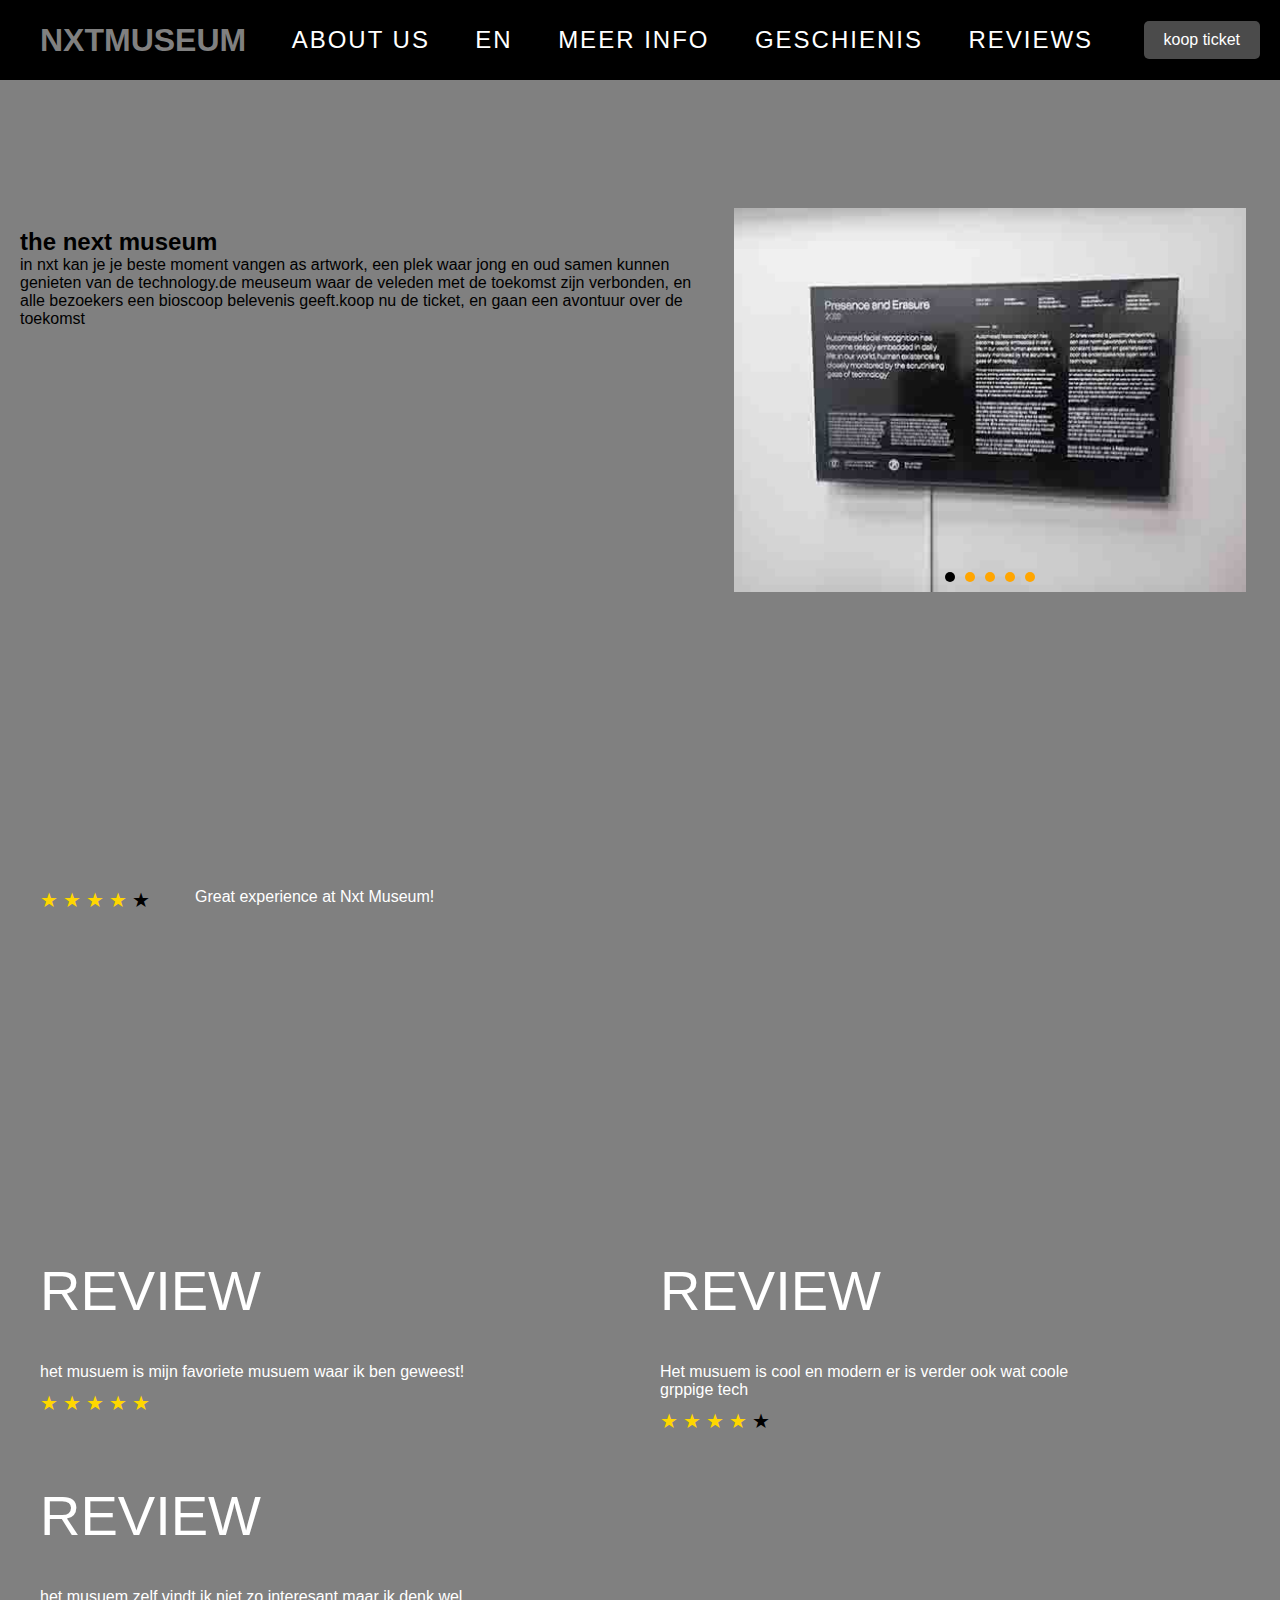
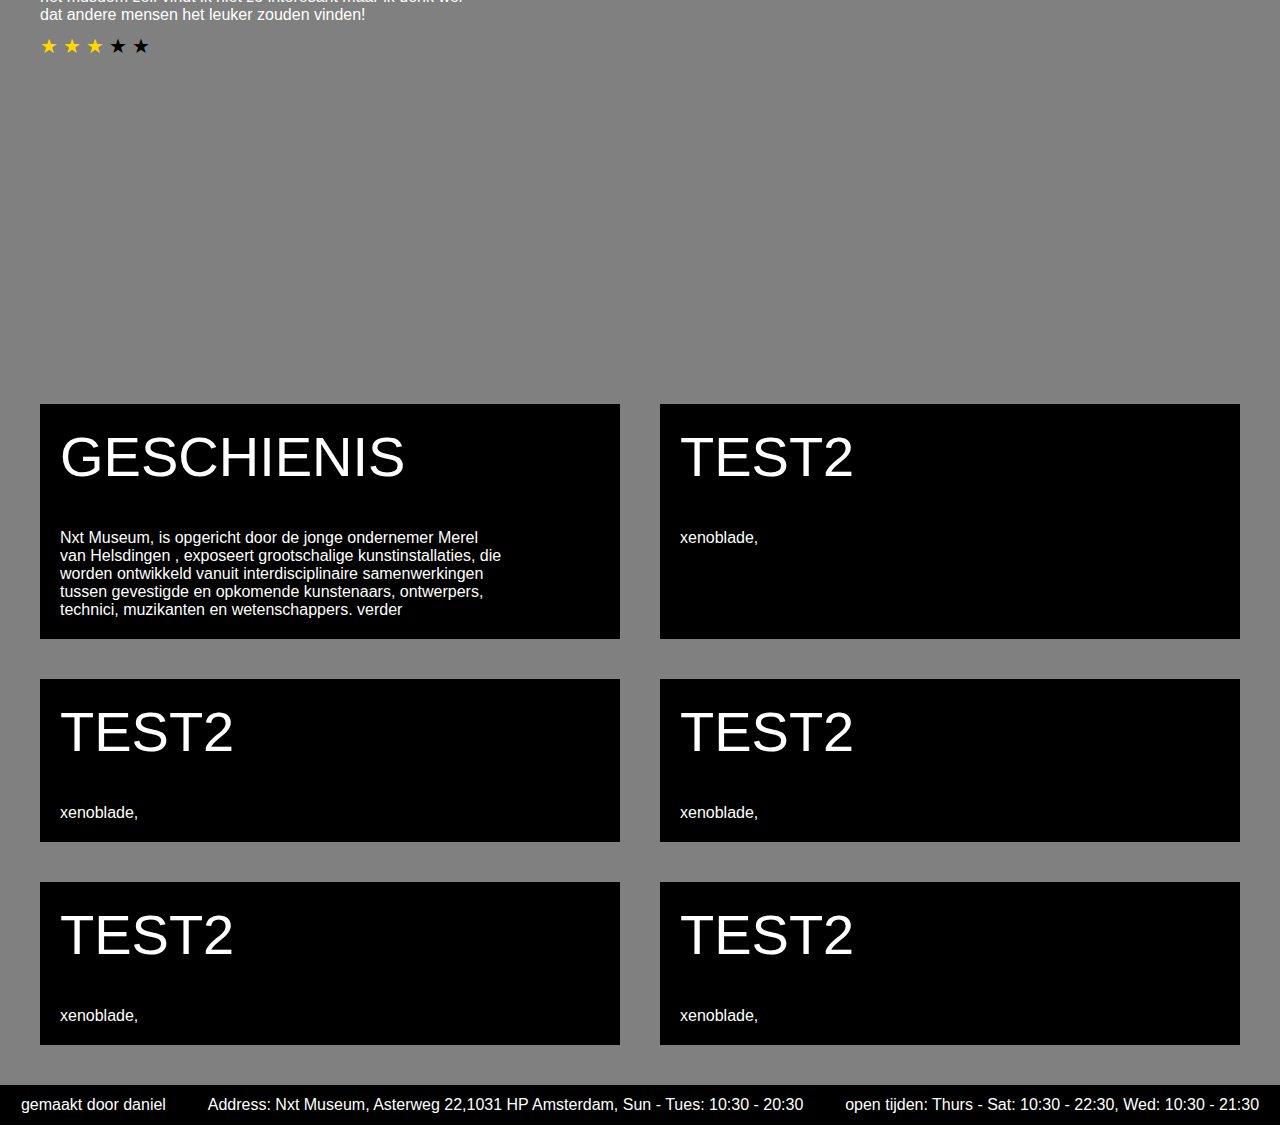
==== index.html @ c39dd7a9 "1" ====
<!DOCTYPE html>
<html lang="en">
<head>
    <meta charset="UTF-8">
    <meta http-equiv="X-UA-Compatible" content="IE=edge">
    <meta name="viewport" content="width=device-width, initial-scale=1.0">
    <title>anime webpage</title>
    <link rel="stylesheet" href="css/style.css">
    <script src="js/main.js" defer></script>
</head>
<body id="js--body">
        <header class="header">
            <h1 class="headerTitle">nxtmuseum</h1>
            <button id="js--menu" class="headerButton">about us</button>
            <a class="button" href="english ver.html">en</a>
            <a class="button" href="#block">meer info</a>
            <a class="button" href="#block">geschienis</a>
            <a class="button" href="#bottom">reviews</a>
            <a id="js--menu" class="special-button" href="https://tickets.nxtmuseum.com/nl/tickets" target="_blank">koop ticket</a>
        </header>
        <div class="content-container">
            <div class="text-container">
                <h2>the next museum</h2>
                <p>in nxt kan je je beste moment vangen as artwork, een plek waar jong en oud samen kunnen genieten van de technology.de meuseum waar de veleden met de toekomst zijn verbonden, en alle bezoekers een bioscoop belevenis geeft.koop nu de ticket, en gaan een avontuur over de toekomst</p>
            </div>
        <div class="slideshow-container">
                <div class="mySlides" >
              <img src="img/2 - Copy-Recovered.jpg" alt="Image 1">
            </div>
            <div class="mySlides">
              <img src="img/4 - Copy-Recovered.jpg" alt="Image 2">
            </div>
            <div class="mySlides">
                <img src="img/copy.jpg" alt="Image 3">
              </div>
              <div class="mySlides">
                <img src="img/nxt-museumAI - Copy-Recovered.jpg" alt="Image 4">
              </div>
              <div class="mySlides">
                <img src="img/1240.jpg" alt="Image 5">
              </div>
            <div class="page-indicators">
                <div class="page-indicator" onclick="currentSlide(1)"></div>
                <div class="page-indicator" onclick="currentSlide(2)"></div>
                <div class="page-indicator" onclick="currentSlide(3)"></div>
                <div class="page-indicator" onclick="currentSlide(4)"></div>
                <div class="page-indicator" onclick="currentSlide(5)"></div>
            </div>
          </div>
      </div>
<nav id="js--nav" class="mainNavigation">
        <ul class="mainNavigationList">
            <li class="mainNavigationListItem">
                <a href="">Home</a>
            </li>
            <li class="mainNavigationListItem">
                <a href="">Collection #1</a>
            </li>
            <li class="mainNavigationListItem">
                <a href="">Collection #2</a>
            </li>
            <li class="mainNavigationListItem">
                <a href="">Collection #3</a>
            </li>
        </ul>
    </nav>
    <main>
        <section class="reviews">
            <div class="block">
                <h2 class="infoTitle">User Reviews</h2>
                <div class="star-rating" data-rating="4"></div>
                <p>Great experience at Nxt Museum!</p>
            </div>
        </section>
        <section class="info" id="js--reviews-container">
            <div class="block1">
                <h2 class="infoTitle">review</h2>
                <p>het musuem is mijn favoriete musuem waar ik ben geweest!</p>
                <div class="star-rating" data-rating="5"></div>
            </div>
            <div class="block1">
                <h2 class="infoTitle">review</h2>
                <p>Het musuem is cool en modern er is verder ook wat coole grppige tech </p>
                <div class="star-rating" data-rating="4"></div>
            </div>
            <div class="block1">
                <h2 class="infoTitle">review</h2>
                <p>het musuem zelf vindt ik niet zo interesant maar ik denk wel dat andere mensen het leuker zouden vinden! </p>
                <div class="star-rating" data-rating="3"></div>
            </div>
        </section>


    <section class="info">
        <div class="block">
            <h2 class="infoTitle">geschienis</h2>
            <p>Nxt Museum,
                is opgericht door de jonge ondernemer Merel van Helsdingen
               , exposeert grootschalige kunstinstallaties,
                die worden ontwikkeld vanuit interdisciplinaire
                samenwerkingen tussen gevestigde 
               en opkomende kunstenaars, ontwerpers,
                technici, muzikanten en wetenschappers.
               verder</p>
        </div>
        <div class="block">
            <h2 class="infoTitle">test2</h2>
            <p>xenoblade,</p>
        </div>
        <div class="block">
            <h2 class="infoTitle">test2</h2>
            <p>xenoblade,</p>
        </div>
        <div class="block">
            <h2 class="infoTitle">test2</h2>
            <p>xenoblade,</p>
        </div>
        <div class="block">
            <h2 class="infoTitle">test2</h2>
            <p>xenoblade,</p>
        </div>
        <div class="block">
            <h2 class="infoTitle" >test2</h2>
            <p>xenoblade,</p>
        </div>
    </section>

    <footer class="footerindex2">
        <p> gemaakt door daniel</p>
        <p>Address: Nxt Museum, Asterweg 22,1031 HP Amsterdam, Sun - Tues: 10:30 - 20:30</p>
        <p>open tijden: Thurs - Sat: 10:30 - 22:30, Wed: 10:30 - 21:30</p>
    </footer>
    </main>
</body>
</html>
---- css/style.css ----
*{
    padding:0;
    margin:0;
    box-sizing: border-box;
}

.button {
    color: #FFFFFF;
    text-decoration: none;
}

html{
    scroll-behavior: smooth;
}

.star-rating {
    display: flex;
}

.star-rating span {
    font-size: 20px; 
    margin-right: 5px;
}

.star-rating {
    display: flex;
    align-items: center;
    font-size: 24px;
    margin-bottom: 10px;
}

.star-rating .star {
    color: black; 
    margin-right: 5px; 
}

.star-rating .star.gold {
    color: gold; 
}



.page-indicators {
    display: flex;
    justify-content: center;
    margin-top: -20px;
}

.page-indicator {
    width: 10px;
    height: 10px;
    border-radius: 50%;
    margin: 0 5px;
    background-color: orange; 
    cursor: pointer;
}

.page-indicator.active {
    background-color: black; 
}

.headerButtons {
    display: flex;
    gap: 10px; 
}


.content-container {
    display: flex;
    margin-top: 10%;
}

.text-container {
    flex: 1;
    padding: 20px;
    margin: 0;
}

.button{
    text-transform: uppercase;
    background: transparent;
    text-decoration: none;
    display: flex;
    color:white;
    border:none;
    font-size: 150%;
    letter-spacing: 2px;
    display: inline-block;
    margin: 0; 
    padding: 0;
}

section{
    margin-top: 20%;
}

.special-button{
    display: inline-block;
    padding: 10px 20px;
    text-decoration: none;
    color: white;
    background: #4B4B4B ;
    border-radius: 5px;
    display: flex;
    justify-content: flex-end;
    align-items: flex-end;
    transition: 0.3s ease;
    margin-left: 5px;
    white-space: nowrap; 
}


.slideshow-container {
    max-width: 45%;
    height: 30vw;
    position: relative;
    overflow: hidden;
    margin: 0;
    margin-left: auto; 
    margin-right: 2.66%;
  }
  
  .mySlides {
    display: none;
    height:100%;
  }

  .mySlides img {
    width: 100%;
    height: 100%; 
    object-fit: cover;
}
  
body{
    font-family: sans-serif;
    font-size: 16px;
    background: gray;
}

.header{
    background:black;
    display: flex;
    height:80px;
    justify-content: space-between;
    align-items: center;
    padding: 20px;
    padding-left: 40px;
    max-width: 100%;
    box-sizing: border-box;
}

.headerTitle{
    color: grey;
    text-transform: uppercase;
    font-size: 200%;
}

.headerButton{
    text-transform: uppercase;
    background: transparent;
    color:white;
    border:none;
    font-size: 150%;
    letter-spacing: 2px;
}

.headerButton:hover{
    cursor:pointer;
}

.mainNavigation{
    position: absolute;
    top:0;
    left:0;
    bottom:0;
    right:0;
    background: black;
    display: flex;
    justify-content: center;
    align-items: center;
    visibility: hidden;
    opacity: 0;
    transition: 0.8s all;
}

.mainNavigationList{
    list-style: none;
}

.mainNavigationListItem{
    color:white;
    font-size: 350%;
    text-transform: uppercase;
    text-align: center;
    margin-bottom: 20px;
}

.mainNavigationListItem > a{
    text-decoration: none;
    color:white;
}

.bigFigure{
    width:100%;
    height:120vh;
}

.bigFigure > img{
    width:100%;
    height:100%;
    object-fit: cover;
    background-position: left;
}

.collections{
    width:100%;
    padding: 40px;
}

.collectionsTitle{
    font-size: 350%;
    color: black;
    text-transform: uppercase;
    font-weight: 400;
    margin-bottom: 40px;
}

.infoTitle{ 
    font-size: 350%;
    color: white;
    text-transform: uppercase;
    font-weight: 400;
    margin-bottom: 40px;
}

.collectionsList{
    list-style: none;
    display: flex;
    gap:40px;
    flex-wrap: wrap;
}

.collectionsListItem{
    width:500px;
    height: 700px;
    flex-shrink: 1;
    flex-grow: 1;
}

.collectionsListItem > img{
    width: 100%;
    height: 100%;
    object-fit: cover;
}

.info, .reviews{
    padding: 40px;
    display: flex;
    gap:40px;
    flex-wrap: wrap;
    color: white;
}

.block{
    width:400px;
    flex-shrink: 1;
    flex-grow: 1;
    background: black;
    color: white;
    padding: 20px;
}

.block1{
    width:400px;
    flex-shrink: 1;
    flex-grow: 1;
    background: gray;
    color: white;
}


.info p{
    max-width: 50ch;
}

footer{
    height:40px;
    margin-top: 100%;
    display:flex;
    align-items: center;
    justify-content: center;
    width:100%;
    background: black;
    margin-top: auto;
 }
 footer > p{
    margin-top: 100px;
    margin: 0 auto;
    background: black;
    color: white;
    z-index: 2;
 }

@media screen and (max-width:700px){
    body{
        font-size: 14px;
    }
    .headerTitle{
        font-size: 150%;
    }
}

@media screen and (max-width: 600px) {
    .header {
        padding: 15px; /* Adjust padding for smaller screens */
    }

    .headerTitle {
        font-size: 40%; /* Adjust font size for smaller screens */
        gap:10%;
    }

    .button, .special-button, .headerButton {
        font-size: 55%; /* Adjust font size for smaller screens */
    }
}
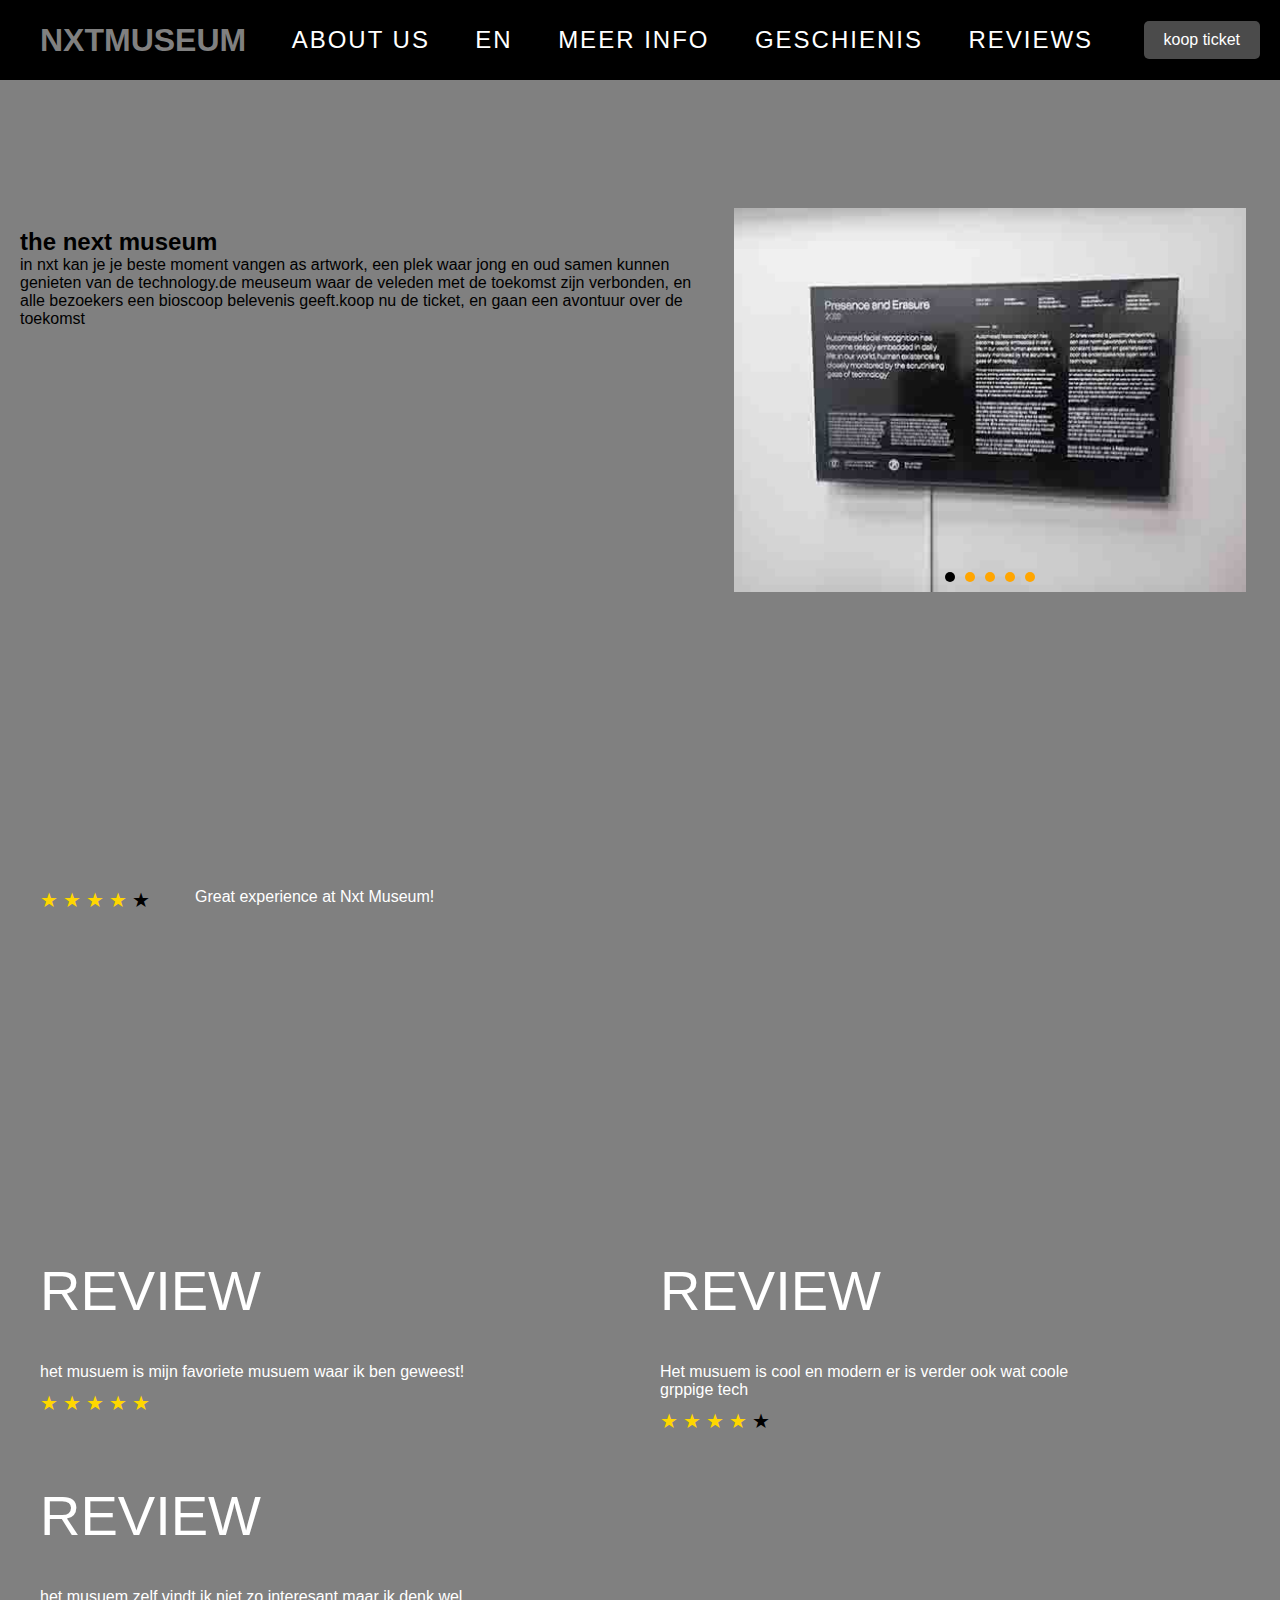
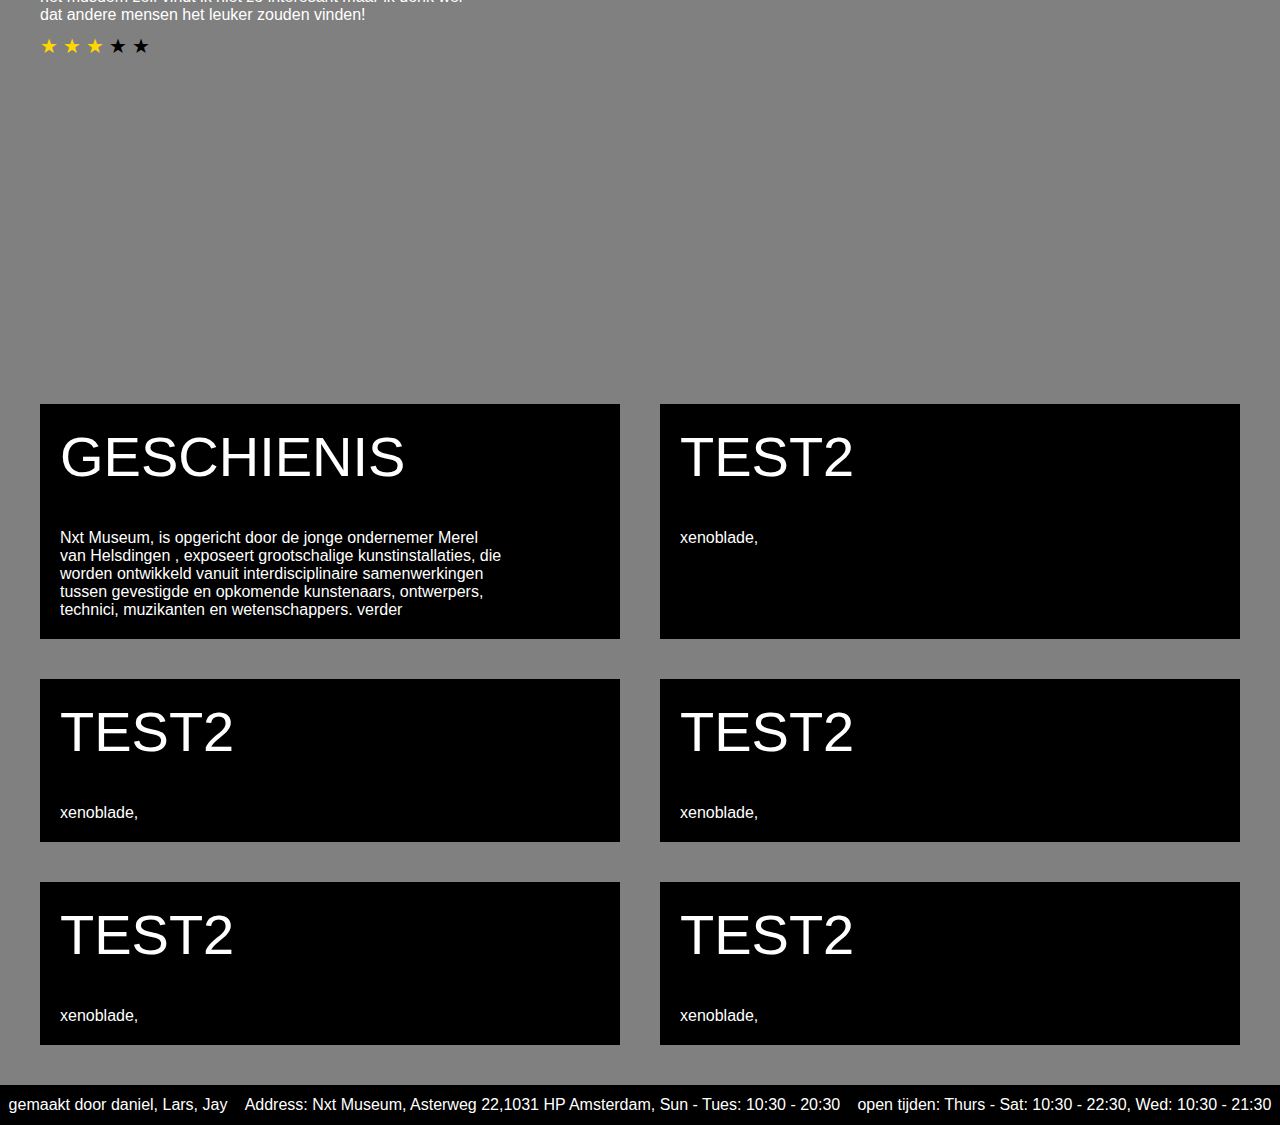
==== commit 90f780f4: "1" ====
--- a/index.html
+++ b/index.html
@@ -126,7 +126,7 @@
     </section>
 
     <footer class="footerindex2">
-        <p> gemaakt door daniel</p>
+        <p> gemaakt door daniel, Lars, Jay</p>
         <p>Address: Nxt Museum, Asterweg 22,1031 HP Amsterdam, Sun - Tues: 10:30 - 20:30</p>
         <p>open tijden: Thurs - Sat: 10:30 - 22:30, Wed: 10:30 - 21:30</p>
     </footer>
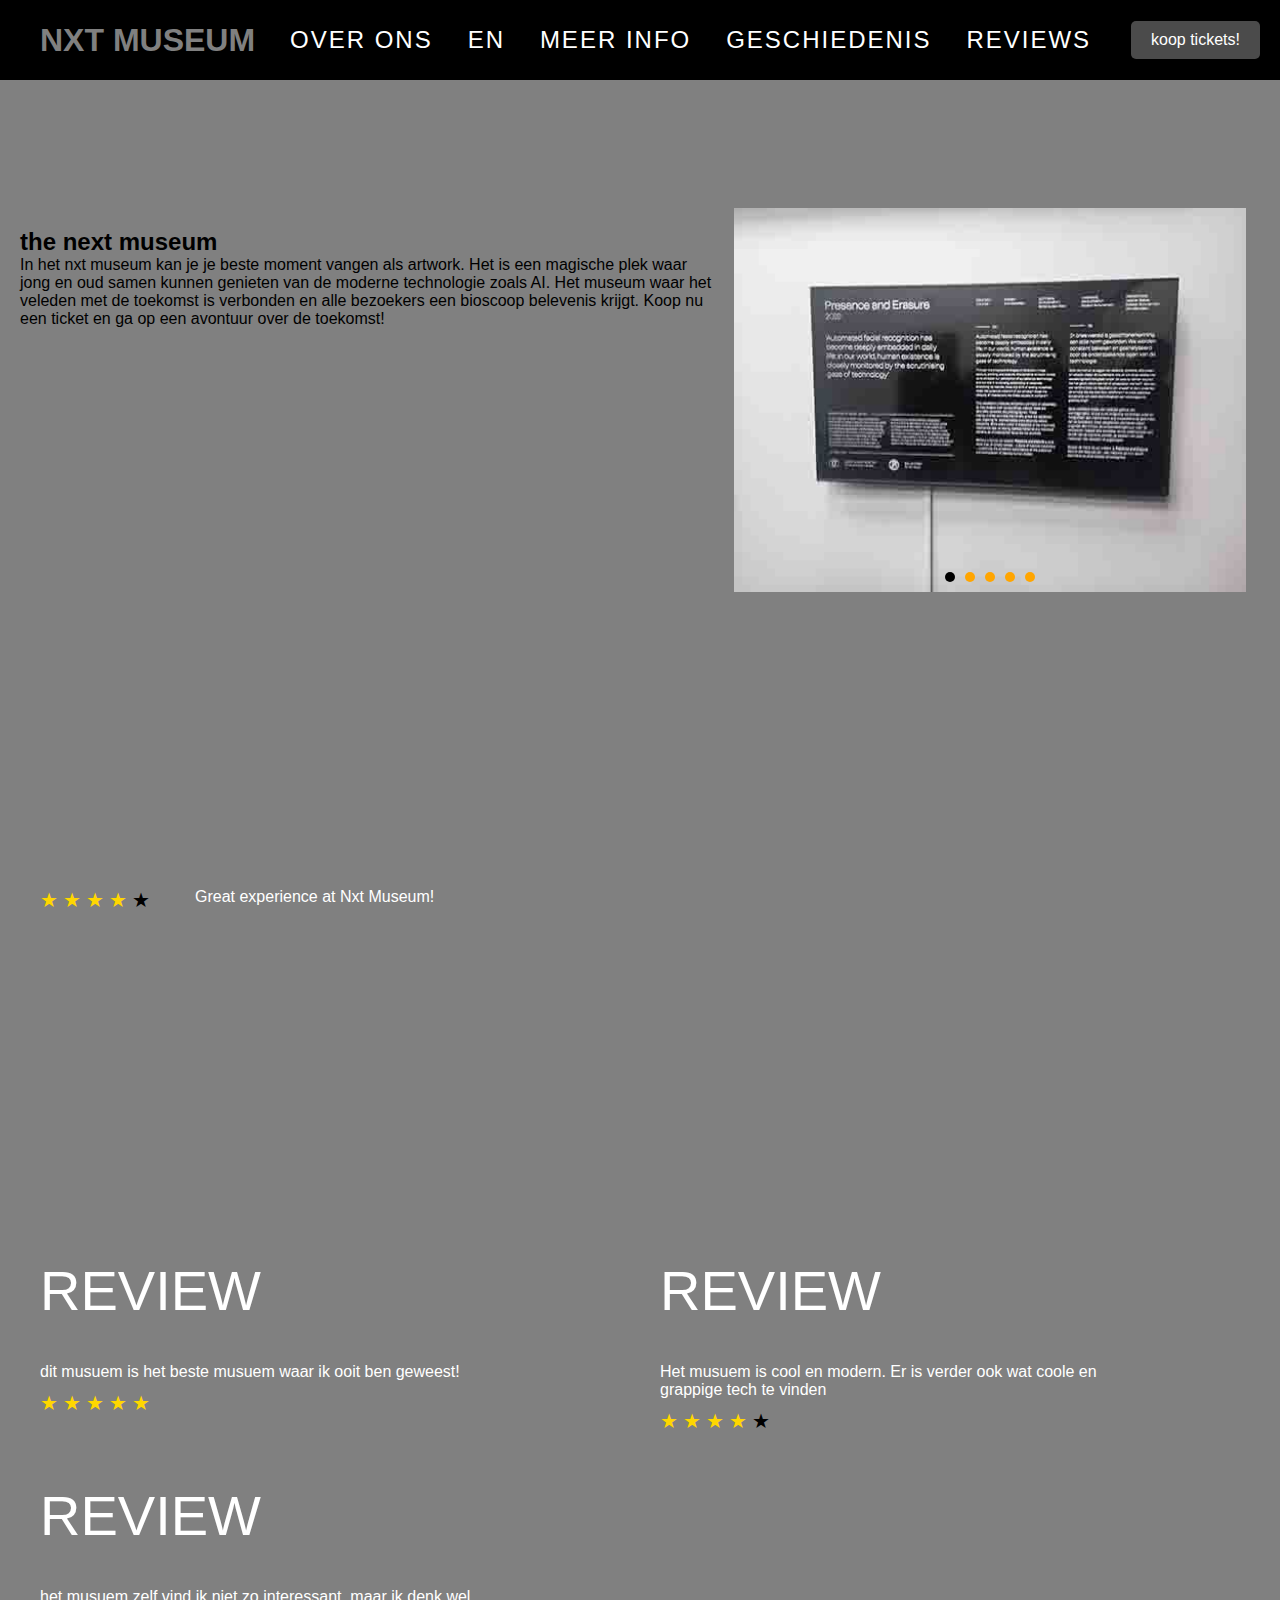
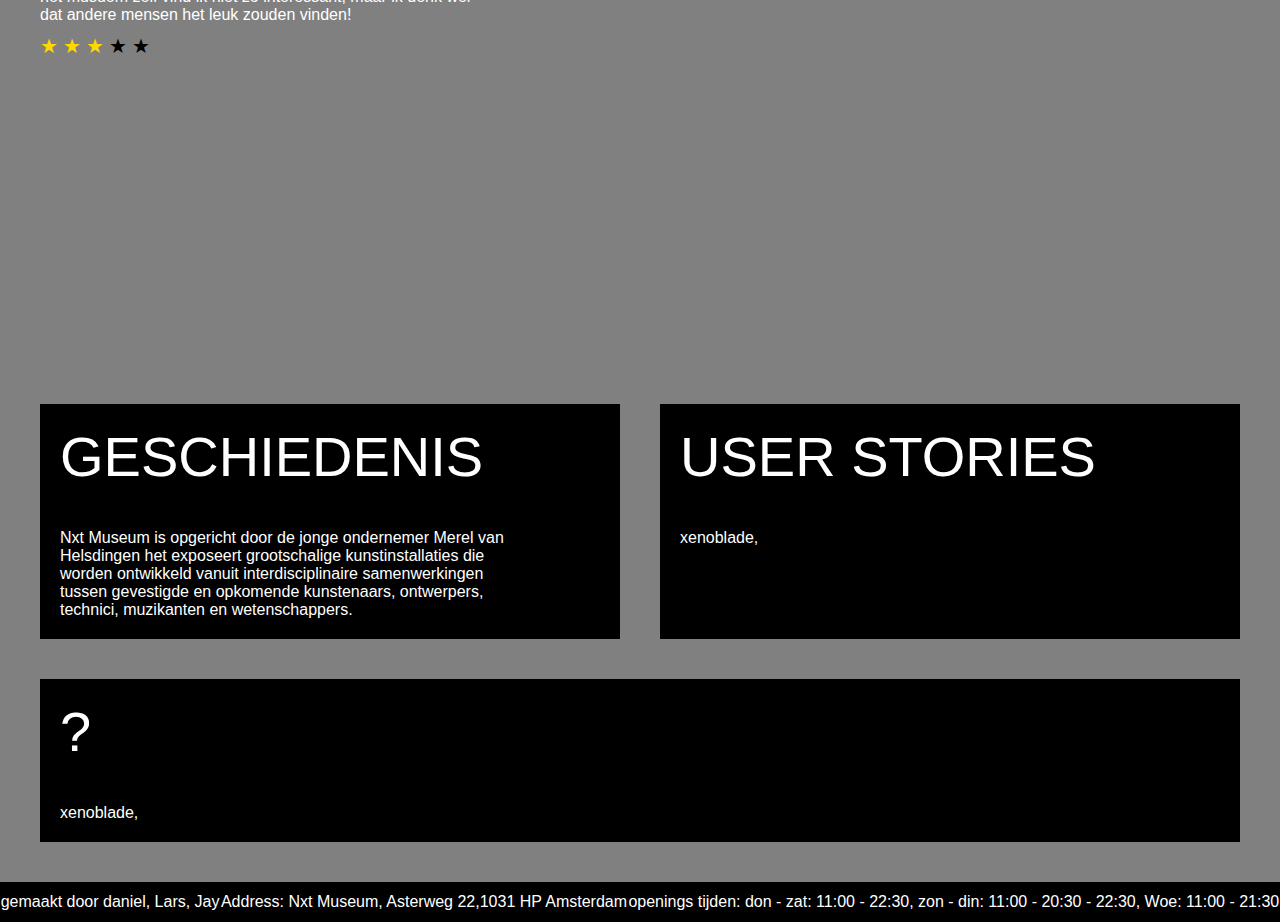
==== commit 2e1385d6: "commit j?" ====
--- a/index.html
+++ b/index.html
@@ -1,44 +1,50 @@
 <!DOCTYPE html>
 <html lang="en">
+
 <head>
     <meta charset="UTF-8">
     <meta http-equiv="X-UA-Compatible" content="IE=edge">
     <meta name="viewport" content="width=device-width, initial-scale=1.0">
-    <title>anime webpage</title>
+    <title>NXT</title>
     <link rel="stylesheet" href="css/style.css">
     <script src="js/main.js" defer></script>
 </head>
+
 <body id="js--body">
-        <header class="header">
-            <h1 class="headerTitle">nxtmuseum</h1>
-            <button id="js--menu" class="headerButton">about us</button>
-            <a class="button" href="english ver.html">en</a>
-            <a class="button" href="#block">meer info</a>
-            <a class="button" href="#block">geschienis</a>
-            <a class="button" href="#bottom">reviews</a>
-            <a id="js--menu" class="special-button" href="https://tickets.nxtmuseum.com/nl/tickets" target="_blank">koop ticket</a>
-        </header>
-        <div class="content-container">
-            <div class="text-container">
-                <h2>the next museum</h2>
-                <p>in nxt kan je je beste moment vangen as artwork, een plek waar jong en oud samen kunnen genieten van de technology.de meuseum waar de veleden met de toekomst zijn verbonden, en alle bezoekers een bioscoop belevenis geeft.koop nu de ticket, en gaan een avontuur over de toekomst</p>
-            </div>
+    <header class="header">
+        <h1 class="headerTitle">nxt museum</h1>
+        <button id="js--menu" class="headerButton">over ons</button>
+        <a class="button" href="english ver.html">EN</a>
+        <a class="button" href="#block">meer info</a>
+        <a class="button" href="#block">geschiedenis</a>
+        <a class="button" href="#bottom">reviews</a>
+        <a id="js--menu" class="special-button" href="https://tickets.nxtmuseum.com/nl/tickets" target="_blank">koop
+            tickets!</a>
+    </header>
+    <div class="content-container">
+        <div class="text-container">
+            <h2>the next museum</h2>
+            <p>In het nxt museum kan je je beste moment vangen als artwork. Het is een magische plek waar jong en oud
+                samen kunnen genieten van de moderne technologie zoals AI. Het museum waar het veleden met de toekomst
+                is verbonden en alle bezoekers een bioscoop belevenis krijgt. Koop nu een ticket en ga op een avontuur
+                over de toekomst!</p>
+        </div>
         <div class="slideshow-container">
-                <div class="mySlides" >
-              <img src="img/2 - Copy-Recovered.jpg" alt="Image 1">
+            <div class="mySlides">
+                <img src="img/2 - Copy-Recovered.jpg" alt="Image 1">
             </div>
             <div class="mySlides">
-              <img src="img/4 - Copy-Recovered.jpg" alt="Image 2">
+                <img src="img/4 - Copy-Recovered.jpg" alt="Image 2">
             </div>
             <div class="mySlides">
                 <img src="img/copy.jpg" alt="Image 3">
-              </div>
-              <div class="mySlides">
+            </div>
+            <div class="mySlides">
                 <img src="img/nxt-museumAI - Copy-Recovered.jpg" alt="Image 4">
-              </div>
-              <div class="mySlides">
+            </div>
+            <div class="mySlides">
                 <img src="img/1240.jpg" alt="Image 5">
-              </div>
+            </div>
             <div class="page-indicators">
                 <div class="page-indicator" onclick="currentSlide(1)"></div>
                 <div class="page-indicator" onclick="currentSlide(2)"></div>
@@ -46,24 +52,8 @@
                 <div class="page-indicator" onclick="currentSlide(4)"></div>
                 <div class="page-indicator" onclick="currentSlide(5)"></div>
             </div>
-          </div>
-      </div>
-<nav id="js--nav" class="mainNavigation">
-        <ul class="mainNavigationList">
-            <li class="mainNavigationListItem">
-                <a href="">Home</a>
-            </li>
-            <li class="mainNavigationListItem">
-                <a href="">Collection #1</a>
-            </li>
-            <li class="mainNavigationListItem">
-                <a href="">Collection #2</a>
-            </li>
-            <li class="mainNavigationListItem">
-                <a href="">Collection #3</a>
-            </li>
-        </ul>
-    </nav>
+        </div>
+    </div>
     <main>
         <section class="reviews">
             <div class="block">
@@ -75,61 +65,51 @@
         <section class="info" id="js--reviews-container">
             <div class="block1">
                 <h2 class="infoTitle">review</h2>
-                <p>het musuem is mijn favoriete musuem waar ik ben geweest!</p>
+                <p>dit musuem is het beste musuem waar ik ooit ben geweest!</p>
                 <div class="star-rating" data-rating="5"></div>
             </div>
             <div class="block1">
                 <h2 class="infoTitle">review</h2>
-                <p>Het musuem is cool en modern er is verder ook wat coole grppige tech </p>
+                <p>Het musuem is cool en modern. Er is verder ook wat coole en grappige tech te vinden</p>
                 <div class="star-rating" data-rating="4"></div>
             </div>
             <div class="block1">
                 <h2 class="infoTitle">review</h2>
-                <p>het musuem zelf vindt ik niet zo interesant maar ik denk wel dat andere mensen het leuker zouden vinden! </p>
+                <p>het musuem zelf vind ik niet zo interessant, maar ik denk wel dat andere mensen het leuk zouden
+                    vinden! </p>
                 <div class="star-rating" data-rating="3"></div>
             </div>
         </section>
 
 
-    <section class="info">
-        <div class="block">
-            <h2 class="infoTitle">geschienis</h2>
-            <p>Nxt Museum,
-                is opgericht door de jonge ondernemer Merel van Helsdingen
-               , exposeert grootschalige kunstinstallaties,
-                die worden ontwikkeld vanuit interdisciplinaire
-                samenwerkingen tussen gevestigde 
-               en opkomende kunstenaars, ontwerpers,
-                technici, muzikanten en wetenschappers.
-               verder</p>
-        </div>
-        <div class="block">
-            <h2 class="infoTitle">test2</h2>
-            <p>xenoblade,</p>
-        </div>
-        <div class="block">
-            <h2 class="infoTitle">test2</h2>
-            <p>xenoblade,</p>
-        </div>
-        <div class="block">
-            <h2 class="infoTitle">test2</h2>
-            <p>xenoblade,</p>
-        </div>
-        <div class="block">
-            <h2 class="infoTitle">test2</h2>
-            <p>xenoblade,</p>
-        </div>
-        <div class="block">
-            <h2 class="infoTitle" >test2</h2>
-            <p>xenoblade,</p>
-        </div>
-    </section>
+        <section class="info">
+            <div class="block">
+                <h2 class="infoTitle">geschiedenis</h2>
+                <p>Nxt Museum
+                    is opgericht door de jonge ondernemer Merel van Helsdingen
+                    het exposeert grootschalige kunstinstallaties
+                    die worden ontwikkeld vanuit interdisciplinaire
+                    samenwerkingen tussen gevestigde
+                    en opkomende kunstenaars, ontwerpers,
+                    technici, muzikanten en wetenschappers.
+                </p>
+            </div>
+            <div class="block">
+                <h2 class="infoTitle">User stories</h2>
+                <p>xenoblade,</p>
+            </div>
+            <div class="block">
+                <h2 class="infoTitle">?</h2>
+                <p>xenoblade,</p>
+            </div>
+        </section>
 
-    <footer class="footerindex2">
-        <p> gemaakt door daniel, Lars, Jay</p>
-        <p>Address: Nxt Museum, Asterweg 22,1031 HP Amsterdam, Sun - Tues: 10:30 - 20:30</p>
-        <p>open tijden: Thurs - Sat: 10:30 - 22:30, Wed: 10:30 - 21:30</p>
-    </footer>
+        <footer class="footerindex2">
+            <p>gemaakt door daniel, Lars, Jay</p>
+            <p>Address: Nxt Museum, Asterweg 22,1031 HP Amsterdam</p>
+            <p>openings tijden: don - zat: 11:00 - 22:30, zon - din: 11:00 - 20:30 - 22:30, Woe: 11:00 - 21:30</p>
+        </footer>
     </main>
 </body>
+
 </html>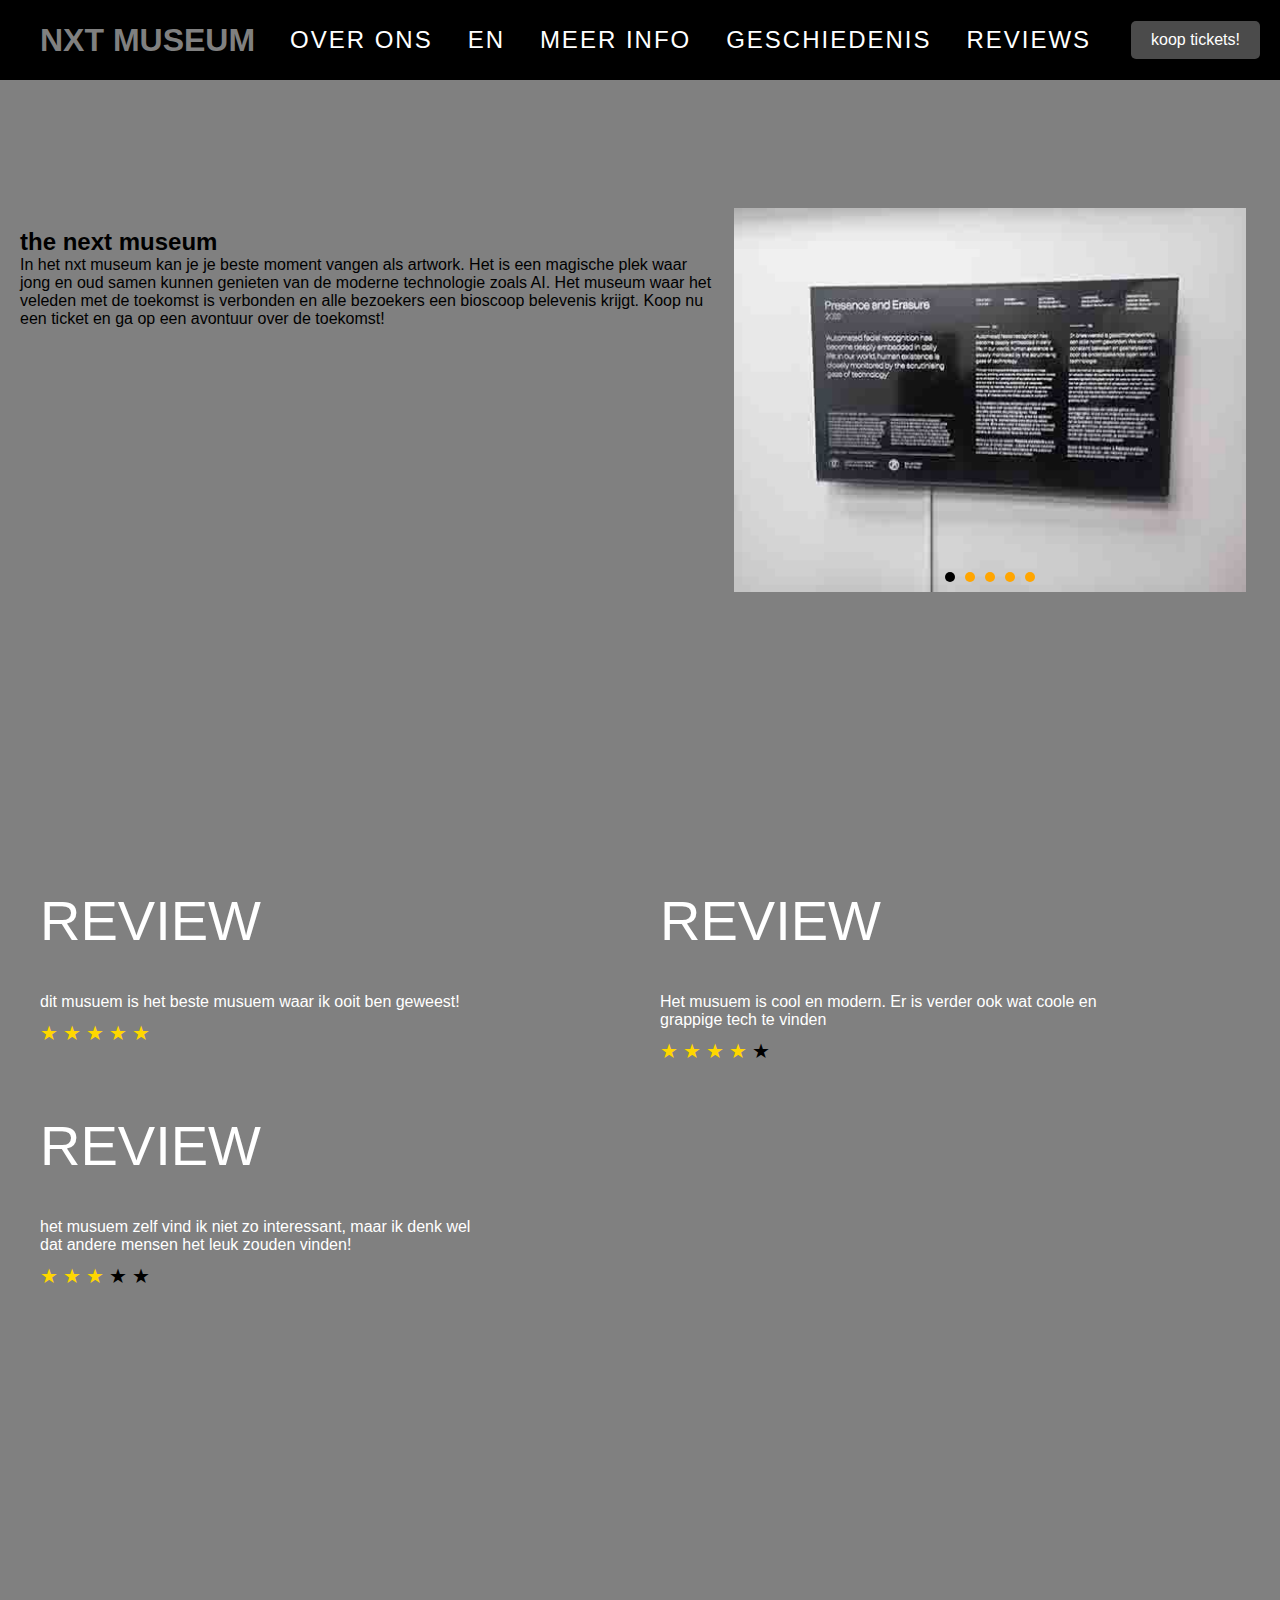
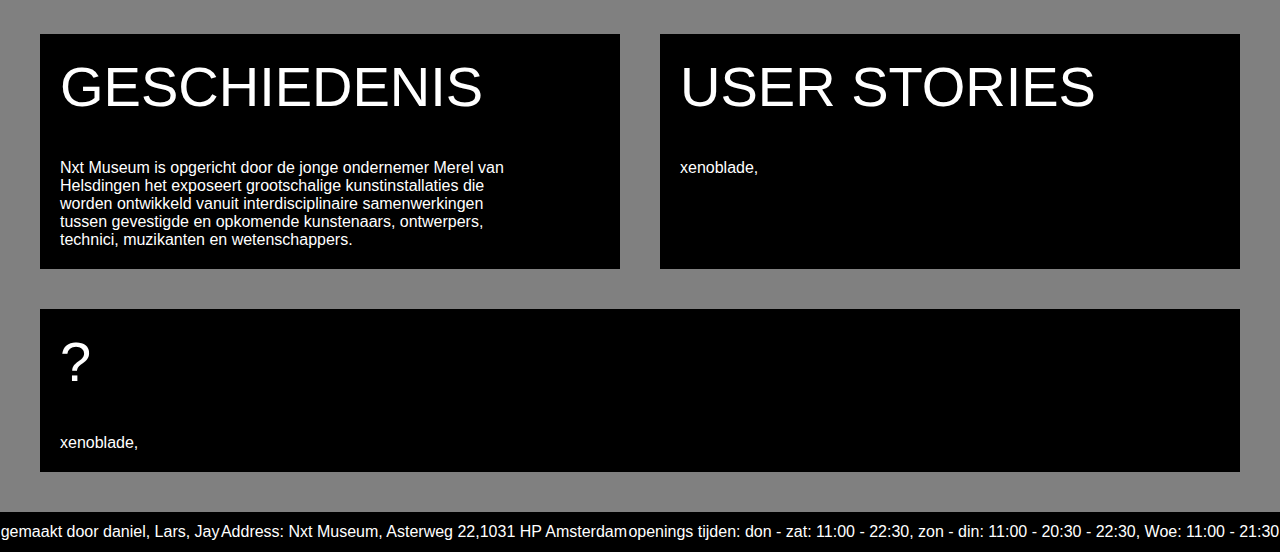
==== commit 68b2ded6: "Add files via upload" ====
--- a/index.html
+++ b/index.html
@@ -55,13 +55,6 @@
         </div>
     </div>
     <main>
-        <section class="reviews">
-            <div class="block">
-                <h2 class="infoTitle">User Reviews</h2>
-                <div class="star-rating" data-rating="4"></div>
-                <p>Great experience at Nxt Museum!</p>
-            </div>
-        </section>
         <section class="info" id="js--reviews-container">
             <div class="block1">
                 <h2 class="infoTitle">review</h2>
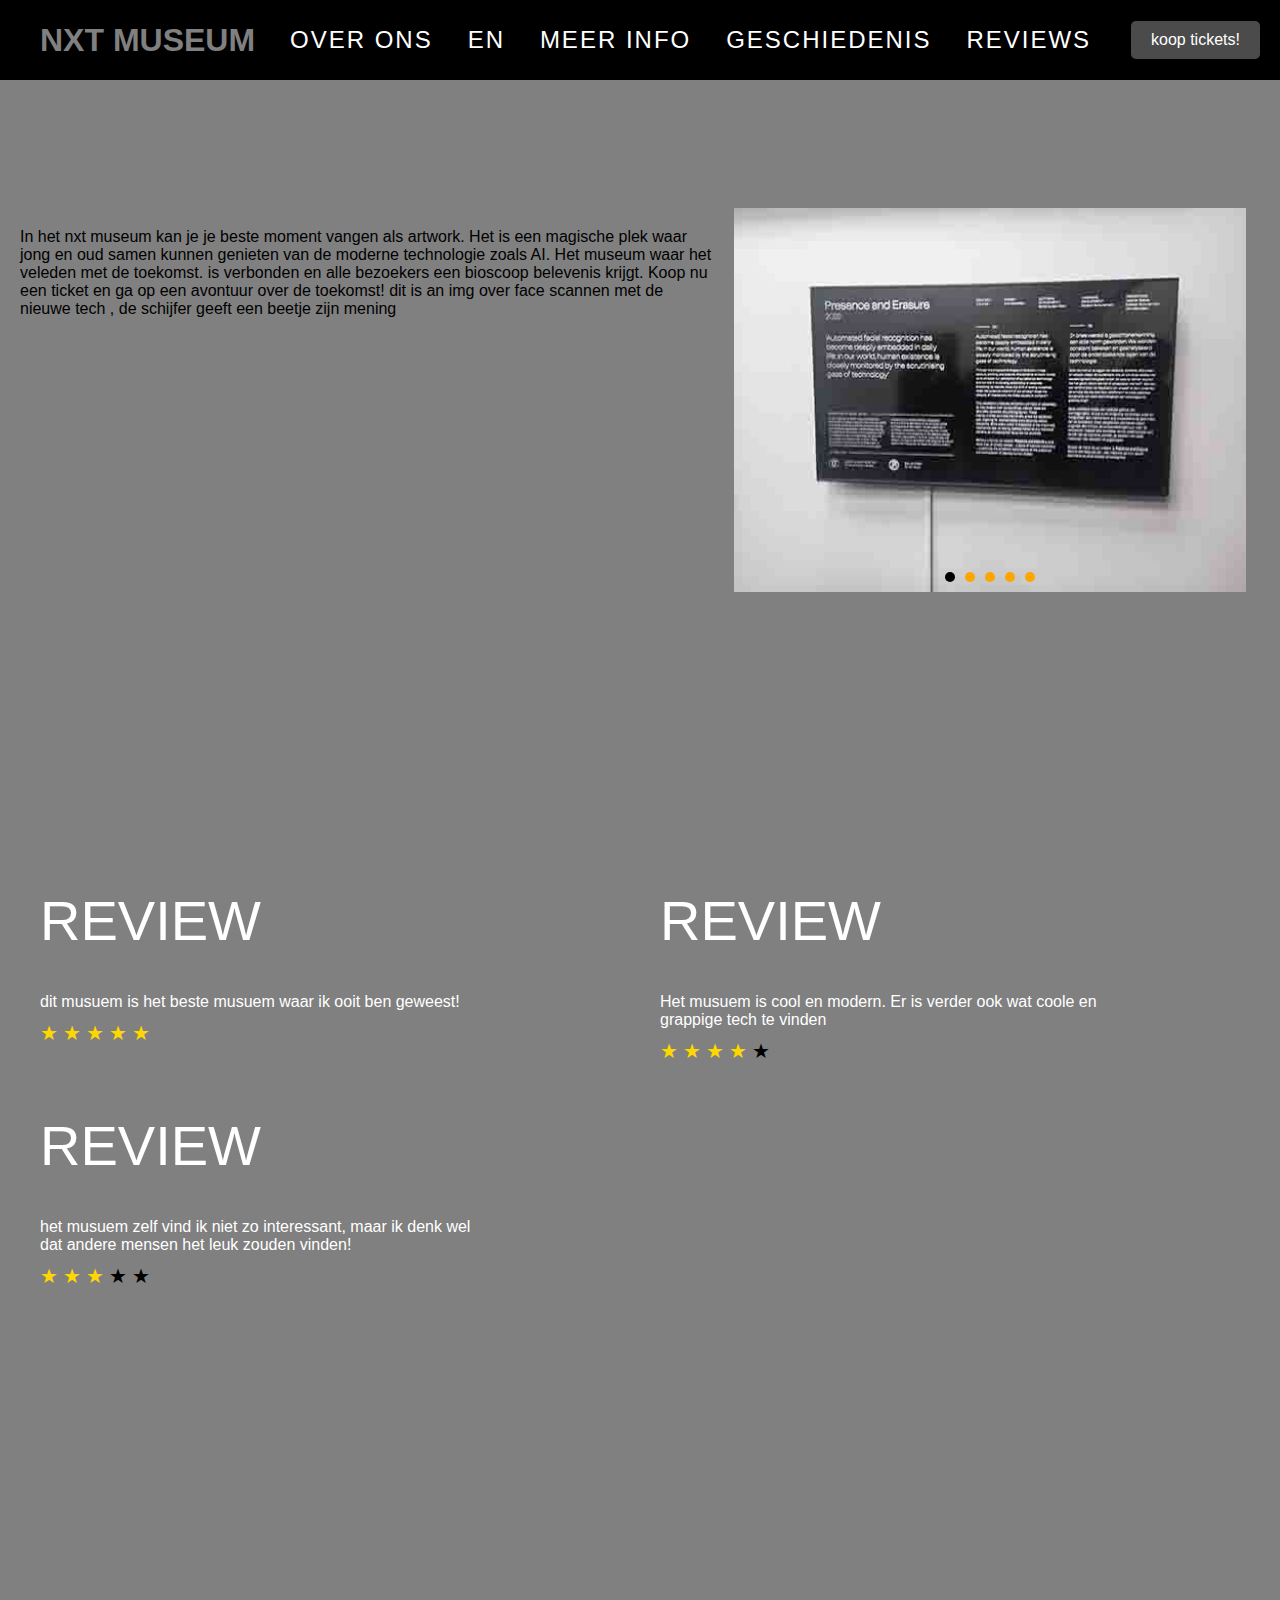
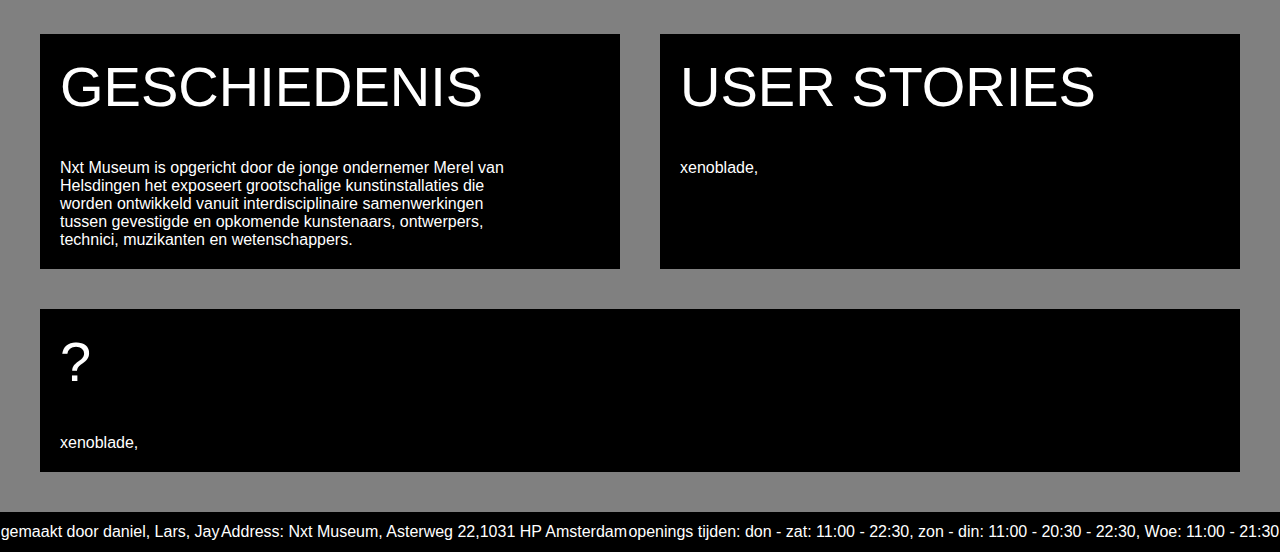
==== commit 0b4ac14a: "Add files via upload" ====
--- a/index.html
+++ b/index.html
@@ -1,5 +1,5 @@
 <!DOCTYPE html>
-<html lang="en">
+<html lang="nl">
 
 <head>
     <meta charset="UTF-8">
--- a/css/style.css
+++ b/css/style.css
@@ -4,49 +4,13 @@
     box-sizing: border-box;
 }
 
-.button {
-    color: #FFFFFF;
-    text-decoration: none;
-}
-
-html{
-    scroll-behavior: smooth;
-}
-
-.star-rating {
-    display: flex;
-}
-
-.star-rating span {
-    font-size: 20px; 
-    margin-right: 5px;
-}
-
-.star-rating {
-    display: flex;
-    align-items: center;
-    font-size: 24px;
-    margin-bottom: 10px;
-}
-
-.star-rating .star {
-    color: black; 
-    margin-right: 5px; 
-}
-
-.star-rating .star.gold {
-    color: gold; 
-}
-
-
-
-.page-indicators {
+.page-indicators, .page-indicators2 {
     display: flex;
     justify-content: center;
     margin-top: -20px;
 }
 
-.page-indicator {
+.page-indicator, .page-indicator2 {
     width: 10px;
     height: 10px;
     border-radius: 50%;
@@ -55,60 +19,20 @@
     cursor: pointer;
 }
 
-.page-indicator.active {
+.page-indicator.active, .page-indicator2.active {
     background-color: black; 
 }
 
-.headerButtons {
-    display: flex;
-    gap: 10px; 
-}
-
-
 .content-container {
     display: flex;
     margin-top: 10%;
 }
 
-.text-container {
+.text-container, .text-container2 {
     flex: 1;
     padding: 20px;
     margin: 0;
 }
-
-.button{
-    text-transform: uppercase;
-    background: transparent;
-    text-decoration: none;
-    display: flex;
-    color:white;
-    border:none;
-    font-size: 150%;
-    letter-spacing: 2px;
-    display: inline-block;
-    margin: 0; 
-    padding: 0;
-}
-
-section{
-    margin-top: 20%;
-}
-
-.special-button{
-    display: inline-block;
-    padding: 10px 20px;
-    text-decoration: none;
-    color: white;
-    background: #4B4B4B ;
-    border-radius: 5px;
-    display: flex;
-    justify-content: flex-end;
-    align-items: flex-end;
-    transition: 0.3s ease;
-    margin-left: 5px;
-    white-space: nowrap; 
-}
-
 
 .slideshow-container {
     max-width: 45%;
@@ -118,19 +42,110 @@
     margin: 0;
     margin-left: auto; 
     margin-right: 2.66%;
-  }
-  
-  .mySlides {
+}
+
+.mySlides, .mySlides2 {
     display: none;
-    height:100%;
-  }
-
-  .mySlides img {
+    height: 100%;
+}
+
+.mySlides img, .mySlides2 img {
     width: 100%;
     height: 100%; 
     object-fit: cover;
 }
-  
+
+
+.button {
+    color: #FFFFFF;
+    text-decoration: none;
+}
+
+html{
+    scroll-behavior: smooth;
+}
+
+.star-rating {
+    display: flex;
+}
+
+.star-rating span {
+    font-size: 20px; 
+    margin-right: 5px;
+}
+
+.star-rating {
+    display: flex;
+    align-items: center;
+    font-size: 24px;
+    margin-bottom: 10px;
+}
+
+.star-rating .star {
+    color: black; 
+    margin-right: 5px; 
+}
+
+.star-rating .star.gold {
+    color: gold; 
+}
+
+
+
+
+.headerButtons {
+    display: flex;
+    gap: 10px; 
+}
+
+
+.content-container {
+    display: flex;
+    margin-top: 10%;
+}
+
+.text-container, .text-container2 {
+    flex: 1;
+    padding: 20px;
+    margin: 0;
+}
+
+.button{
+    text-transform: uppercase;
+    background: transparent;
+    text-decoration: none;
+    display: flex;
+    color:white;
+    border:none;
+    font-size: 150%;
+    letter-spacing: 2px;
+    display: inline-block;
+    margin: 0; 
+    padding: 0;
+}
+
+section{
+    margin-top: 20%;
+}
+
+.special-button{
+    display: inline-block;
+    padding: 10px 20px;
+    text-decoration: none;
+    color: white;
+    background: #4B4B4B ;
+    border-radius: 5px;
+    display: flex;
+    justify-content: flex-end;
+    align-items: flex-end;
+    transition: 0.3s ease;
+    margin-left: 5px;
+    white-space: nowrap; 
+}
+
+
+
+
 body{
     font-family: sans-serif;
     font-size: 16px;
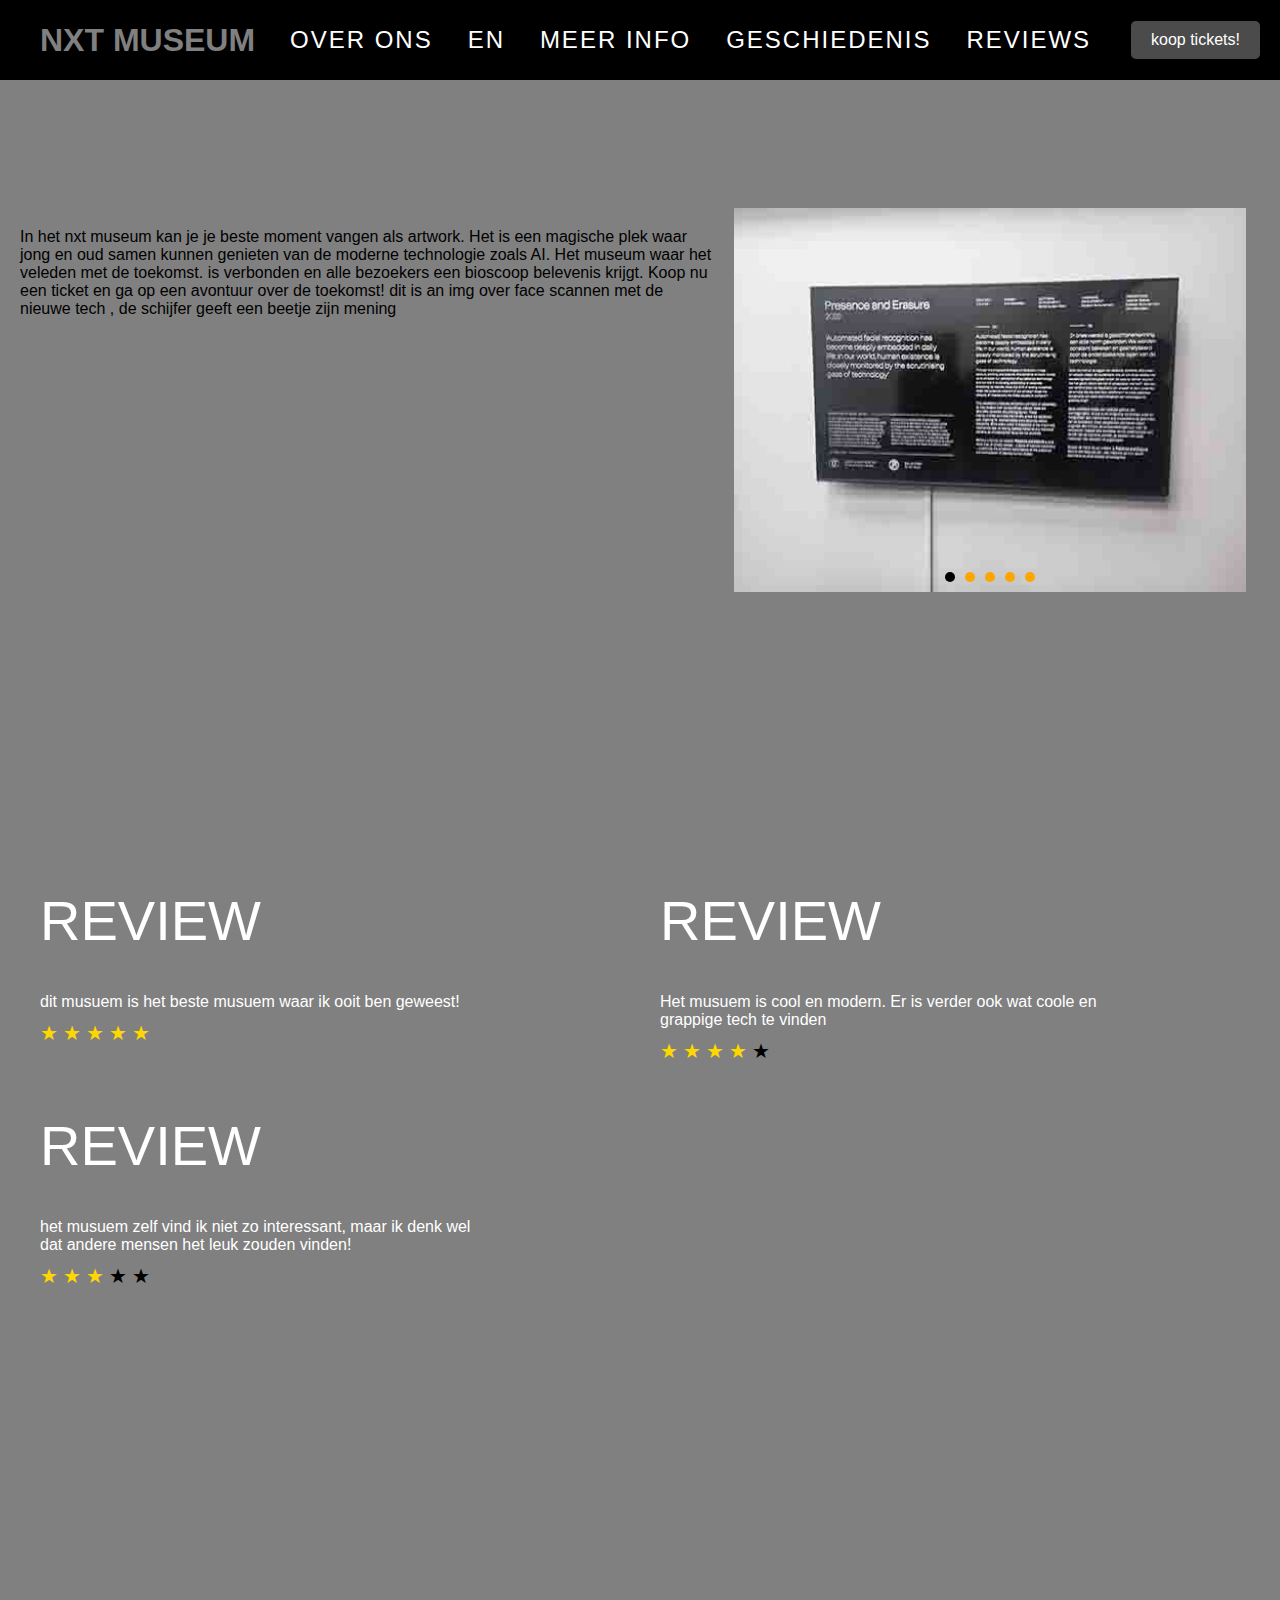
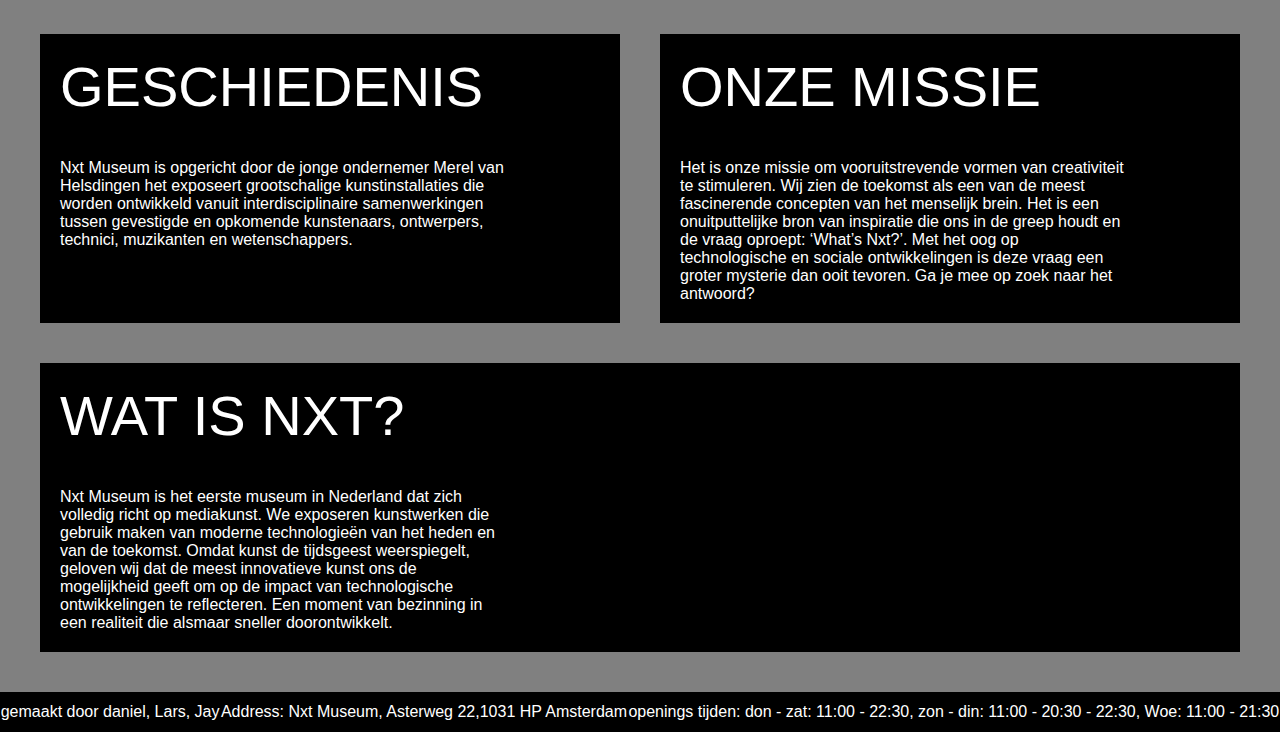
==== commit 670bf68e: "Add files via upload" ====
--- a/index.html
+++ b/index.html
@@ -13,12 +13,12 @@
 <body id="js--body">
     <header class="header">
         <h1 class="headerTitle">nxt museum</h1>
-        <button id="js--menu" class="headerButton">over ons</button>
-        <a class="button" href="english ver.html">EN</a>
-        <a class="button" href="#block">meer info</a>
-        <a class="button" href="#block">geschiedenis</a>
-        <a class="button" href="#bottom">reviews</a>
-        <a id="js--menu" class="special-button" href="https://tickets.nxtmuseum.com/nl/tickets" target="_blank">koop
+        <button class="headerButton">over ons</button>
+        <a href="english_ver.html" class="button">EN</a>
+        <a href="#footerindex2" class="button">meer info</a>
+        <a href="#geschiedenis" class="button">geschiedenis</a>
+        <a href="#reviews1" class="button">reviews</a>
+        <a href="https://tickets.nxtmuseum.com/nl/tickets" id="js--menu" class="special-button" target="_blank">koop
             tickets!</a>
     </header>
     <div class="content-container">
@@ -31,19 +31,19 @@
         </div>
         <div class="slideshow-container">
             <div class="mySlides">
-                <img src="img/2 - Copy-Recovered.jpg" alt="Image 1">
+                <img src="img/2-Copy-Recovered.jpg" alt="Image 1">
             </div>
             <div class="mySlides">
-                <img src="img/4 - Copy-Recovered.jpg" alt="Image 2">
+                <img src="img/4-Copy-Recovered.jpg" alt="Image 2">
             </div>
             <div class="mySlides">
                 <img src="img/copy.jpg" alt="Image 3">
             </div>
             <div class="mySlides">
-                <img src="img/nxt-museumAI - Copy-Recovered.jpg" alt="Image 4">
+                <img src="img/4b.jpg" alt="Image 4">
             </div>
             <div class="mySlides">
-                <img src="img/1240.jpg" alt="Image 5">
+                <img src="img/5.jpg" alt="Image 5">
             </div>
             <div class="page-indicators">
                 <div class="page-indicator" onclick="currentSlide(1)"></div>
@@ -57,7 +57,7 @@
     <main>
         <section class="info" id="js--reviews-container">
             <div class="block1">
-                <h2 class="infoTitle">review</h2>
+                <h2 class="infoTitle" id="reviews1">review</h2>
                 <p>dit musuem is het beste musuem waar ik ooit ben geweest!</p>
                 <div class="star-rating" data-rating="5"></div>
             </div>
@@ -78,7 +78,7 @@
         <section class="info">
             <div class="block">
                 <h2 class="infoTitle">geschiedenis</h2>
-                <p>Nxt Museum
+                <p id="geschiedenis">Nxt Museum
                     is opgericht door de jonge ondernemer Merel van Helsdingen
                     het exposeert grootschalige kunstinstallaties
                     die worden ontwikkeld vanuit interdisciplinaire
@@ -88,18 +88,20 @@
                 </p>
             </div>
             <div class="block">
-                <h2 class="infoTitle">User stories</h2>
-                <p>xenoblade,</p>
+                <h2 class="infoTitle">Onze Missie</h2>
+                <p>Het is onze missie om vooruitstrevende vormen van creativiteit te stimuleren. Wij zien de toekomst als een van de meest fascinerende concepten van het menselijk brein. Het is een onuitputtelijke bron van inspiratie die ons in de greep houdt en de vraag oproept: ‘What’s Nxt?’. Met het oog op technologische en sociale ontwikkelingen is deze vraag een groter mysterie dan ooit tevoren. Ga je mee op zoek naar het antwoord?
+
+                </p>
             </div>
             <div class="block">
-                <h2 class="infoTitle">?</h2>
-                <p>xenoblade,</p>
+                <h2 class="infoTitle">Wat Is Nxt?</h2>
+                <p>Nxt Museum is het eerste museum in Nederland dat zich volledig richt op mediakunst. We exposeren kunstwerken die gebruik maken van moderne technologieën van het heden en van de toekomst. Omdat kunst de tijdsgeest weerspiegelt, geloven wij dat de meest innovatieve kunst ons de mogelijkheid geeft om op de impact van technologische ontwikkelingen te reflecteren. Een moment van bezinning in een realiteit die alsmaar sneller doorontwikkelt.</p>
             </div>
         </section>
 
-        <footer class="footerindex2">
+        <footer class="footerindex2" >
             <p>gemaakt door daniel, Lars, Jay</p>
-            <p>Address: Nxt Museum, Asterweg 22,1031 HP Amsterdam</p>
+            <p id="footerindex2">Address: Nxt Museum, Asterweg 22,1031 HP Amsterdam</p>
             <p>openings tijden: don - zat: 11:00 - 22:30, zon - din: 11:00 - 20:30 - 22:30, Woe: 11:00 - 21:30</p>
         </footer>
     </main>
